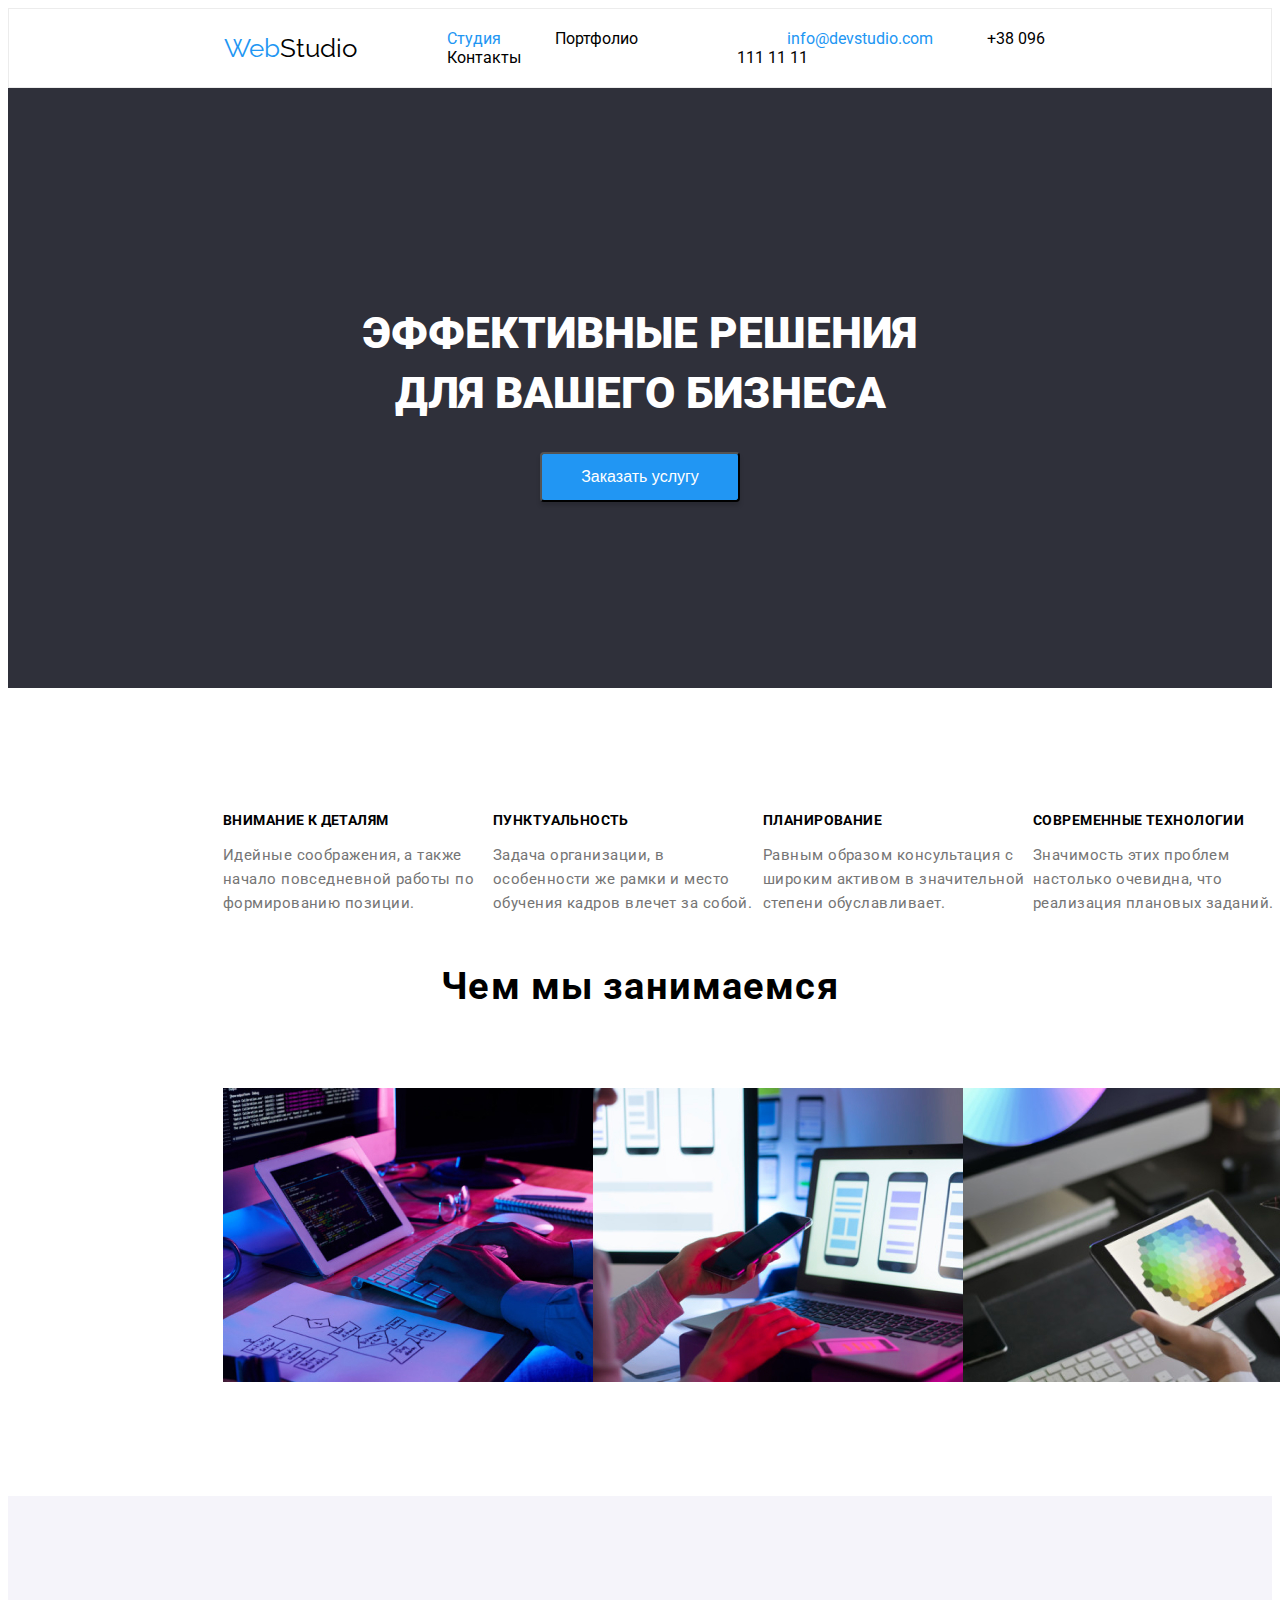
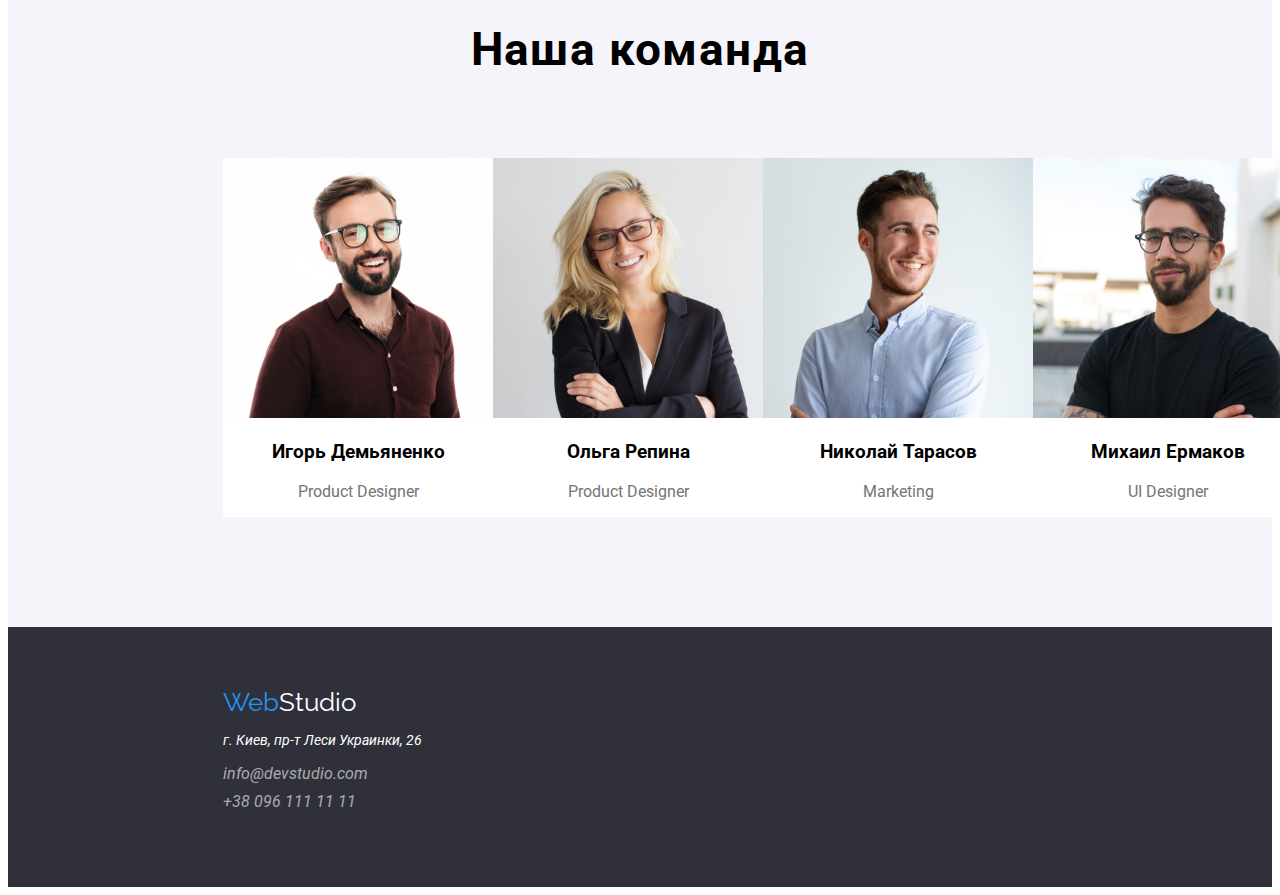
==== index.html @ 331aab0a "Update index.html" ====
<!DOCTYPE html>
<html lang="ru">
<head>
    <meta charset="UTF-8">
    <meta http-equiv="X-UA-Compatible" content="IE=edge">
    <meta name="viewport" content="width=device-width, initial-scale=1.0">
    <link rel="stylesheet" href="/css/style.css">
    <link rel="preconnect" href="https://fonts.gstatic.com">
    <link href="https://fonts.googleapis.com/css2?family=Roboto:wght@400;700&display=swap" rel="stylesheet">
    <link rel="preconnect" href="https://fonts.gstatic.com">
    <link href="https://fonts.googleapis.com/css2?family=Raleway:wght@700&display=swap" rel="stylesheet">
    <title>Home Work</title>
</head>
<body>    
    <!-- навигационное меню -->    
    <header class="headline container">                
            <a class=" web-studio" href="#"><span class="color-blue">Web</span>Studio</a>
            <nav class="nav-bar">
            <ul>
            <li><a href="/index.html" class="color-blue">Студия</a></li>
            <li><a href="/portfolio.html">Портфолио</a></li>
            <li><a href="#">Контакты</a></li>
            </ul>
            </nav>
            <ul class="mail-tel">
            <li><a href="mailto:info@devstudio.com" class="color-blue">info@devstudio.com</a></li>
            <li><a href="tel:+380961111111">+38 096 111 11 11</a></li>
            </ul>
    </header>
    <!-- основная часть -->
    <main>        
        <!-- Шапка с кнопкой-->
    <section class="section-one ">
        <h1 class="h1" >эффективные решения для вашего бизнеса</h1>
        <button class="button" type="button"><a href="#"> Заказать услугу</a></button>
    </section>  
        <!-- первая секция -->
        <section class="section-two ">
            <ul class="detail container" >
                <li>
                <h3>Внимание к деталям</h3>
                <p>Идейные соображения, а также начало повседневной работы по формированию позиции.</p>
                </li>
                <li>
                <h3>Пунктуальность</h3>
                <p>Задача организации, в особенности же рамки и место обучения кадров влечет за собой.</p>
                </li>
                <li>
                <h3>Планирование</h3>                
                <p>Равным образом консультация с широким активом в значительной степени обуславливает.</p>
                </li>
                <li>
                <h3>Современные технологии</h3>
                <p>Значимость этих проблем настолько очевидна, что реализация плановых заданий.</p>
                </li>
            </ul>  
            <!-- вторая секция -->
            <h2 class="section-three" >Чем мы занимаемся</h2>
            <!-- <div >                 -->
                <ul class="doing container">
                <li>
                    <img src="../images/box1.jpg" alt="Работа на ПК" width="370">
                </li>
                <li>
                    <img src="./images/box2.jpg" alt="Работа с телефонией" width="370">
                </li>
                <li>
                    <img src="/images/box3.jpg" alt="Работа с программой" width="370">
                </li>
                </ul>
            <!-- </div>           -->
        </section>
        <!-- третья секция -->
        <section class="section-four">
            <h2>Наша команда</h2>
            <ul class="team container" >
                <li>                                
                <img src="/images/img1.jpg" alt="Дизайнер" width="270">
                <h3>Игорь Демьяненко</h3>
                <p>Product Designer</p>
                </li>
               <li>
                <img src="/images/img2.jpg" alt="Разработчик" width="270">
                <h3>Ольга Репина</h3>
                <p>Product Designer</p>
                </li>
                <li>
                <img src="/images/img3.jpg" alt="Маркетолог" width="270">
                <h3>Николай Тарасов</h3>
                <p>Marketing</p>
                </li>
                <li>
                <img src="/images/img4.jpg" alt="Дизайнер интерфейса" width="270">
                <h3>Михаил Ермаков</h3>
                <p>UI Designer</p>
                </li>
            </ul>
        </section>
    </main>
    <!-- подвал -->
    <footer class="footer container">
        <a class=" web-studio" href="#"><span class="color-blue">Web</span>Studio</a>
            <address><p class="address" >г. Киев, пр-т Леси Украинки, 26</p>
            <ul>
            <li><a class="footer-info" href="mailto:info@devstudio.com">info@devstudio.com</a></li>
            <li><a class="footer-info" href="tel:+380961111111">+38 096 111 11 11</a></li>
            </ul>
            </address>        
    </footer>    
</body>
</html>
---- css/style.css ----
*,
li,
a {
  text-decoration: none;
  list-style-type: none;
  color: black;
  box-sizing: border-box;
}

h2 {
  font-weight: bold;
  font-size: 38px;
  line-height: 42px;
  text-align: center;
  letter-spacing: 0.03em;
}
body {
  font-family: Roboto;
  font-style: normal;
  font-weight: normal;
  max-width: 1600px;
}
.ff-Raleway {
}
.headline {
  height: 80px;
  display: flex;
  justify-content: space-between;
  align-items: center;
  border: 1px solid #ececec;
}
.headline > a:first-child {
  color: black;
}
.container {
  padding-left: 215px;
  padding-right: 215px;
}
.nav-bar > ul > li {
  display: inline;
  padding-left: 50px;
}
.web-studio {
  width: 145px;
  height: 31px;
  font-family: Raleway;
  font-size: 26px;
  line-height: 31px;
}
.color-blue {
  color: #2196f3;
}
.mail-tel > li {
  display: inline;
  padding-left: 50px;
  color: #757575;
}
/* section button */
.section-one {
  display: flex;
  flex-direction: column;
  justify-content: center;
  align-items: center;
  background: #2f303a;
  height: 600px;
}
.h1 {
  width: 650px;
  height: 120px;
  text-transform: uppercase;
  color: #ffffff;
  font-weight: 900;
  font-size: 44px;
  line-height: 60px;
  text-align: center;
}
.button {
  width: 200px;
  height: 50px;
  font-size: 16px;
  line-height: 30px;
  background-color: #2196f3;
  box-shadow: 0px 4px 4px rgba(0, 0, 0, 0.15);
  border-radius: 4px;
}
.button a {
  color: #ffffff;
}
/* основная  часть */
.section-two {
  height: 100%;
  padding-top: 94px;
  padding-bottom: 94px;
}
.detail {
  display: flex;
  justify-content: space-between;
}

.detail h3 {
  font-weight: bold;
  font-size: 14px;
  line-height: 16px;
  letter-spacing: 0.03em;
  text-transform: uppercase;
  font-family: Roboto;
}
.detail p {
  width: 270px;
  height: 75px;
  font-size: 15px;
  line-height: 24px;
  color: #757575;
  letter-spacing: 0.03em;
  font-family: Roboto;
}
/* чем мы занимаемся */
.sectrion-three {
  margin-top: 94px;
}
.doing {
  display: flex;
  justify-content: space-between;
}
.doing img {
  padding-top: 50px;
}

/* наша команда */
.section-four {
  height: 100%;
  background: #f5f4fa;
  padding-top: 94px;
  padding-bottom: 94px;
}
.section-four h2 {
  font-family: Roboto;
  font-weight: bold;
  font-size: 46px;
  line-height: 42px;
  text-align: center;
}
.team {
  display: flex;
  justify-content: space-between;
  padding-top: 50px;
}
.section-four > ul > li {
  background-color: #ffffff;
  text-align: center;
}
.section-four > ul > li > p {
  color: #757575;
}
/* подвал */
.footer {
  height: 100%;
  background: #2f303a;
  display: flex;
  flex-direction: column;
  justify-content: flex-start;
  padding-top: 60px;
  padding-bottom: 60px;
}
.footer > a,
p {
  color: #ffffff;
}
.address {
  font-weight: normal;
  font-size: 14px;
}
.footer-info {
  color: rgba(255, 255, 255, 0.6);
}
.footer ul {
  padding: 0;
}
.footer ul > li:first-child {
  margin-top: 9px;
  margin-bottom: 9px;
}
/* page potfolio */
.menu-button {
  display: flex;
  justify-content: center;
  margin-right: 8px;
}
.menu-button > input {
  display: none;
}
.menu-button label {
  background-color: #f5f4fa;
  border-radius: 4px;
  margin-right: 8px;
  margin-top: 94px;
  margin-bottom: 50px;
  border: none;
  cursor: pointer;
  line-height: 35px;
  padding: 0px 15px;
}
.menu-button > label:hover {
  background-color: #2196f3;
  cursor: pointer;
  color: #ffffff;
}

.main {
  display: flex;
  justify-content: space-between;
  flex-wrap: wrap;
}
.main > li {
  display: flex;
  justify-content: space-between;
  flex-direction: column;
  background: #ffffff;
  border: 1px solid #eeeeee;
}
.main > li:nth-child(-n + 6) {
  margin-bottom: 30px;
}
.main > li:nth-child(n + 7) {
  margin-bottom: 94px;
}

.main > li > h3 {
  padding-left: 24px;
  font-size: 18px;
}
.main > li > p {
  color: #757575;
  padding-left: 24px;
}
.h2-main {
  position: absolute;
  display: none;
}
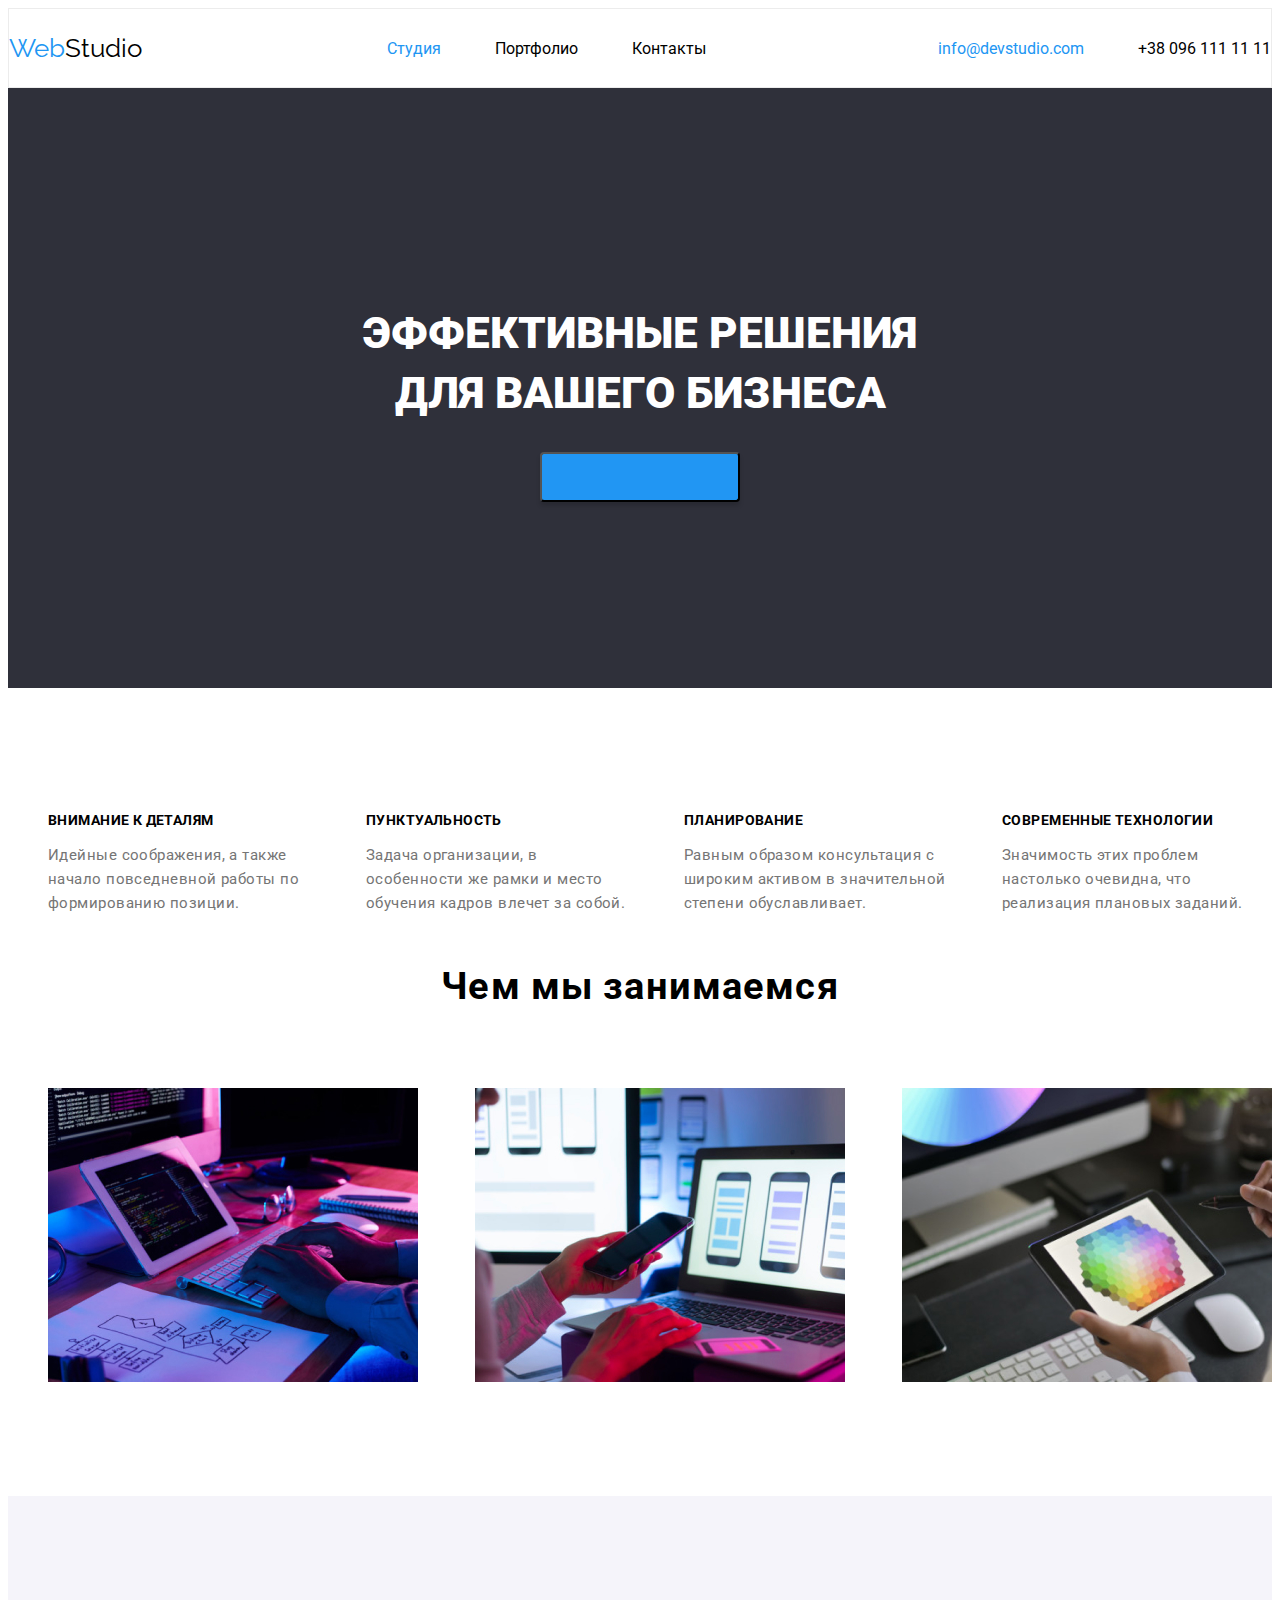
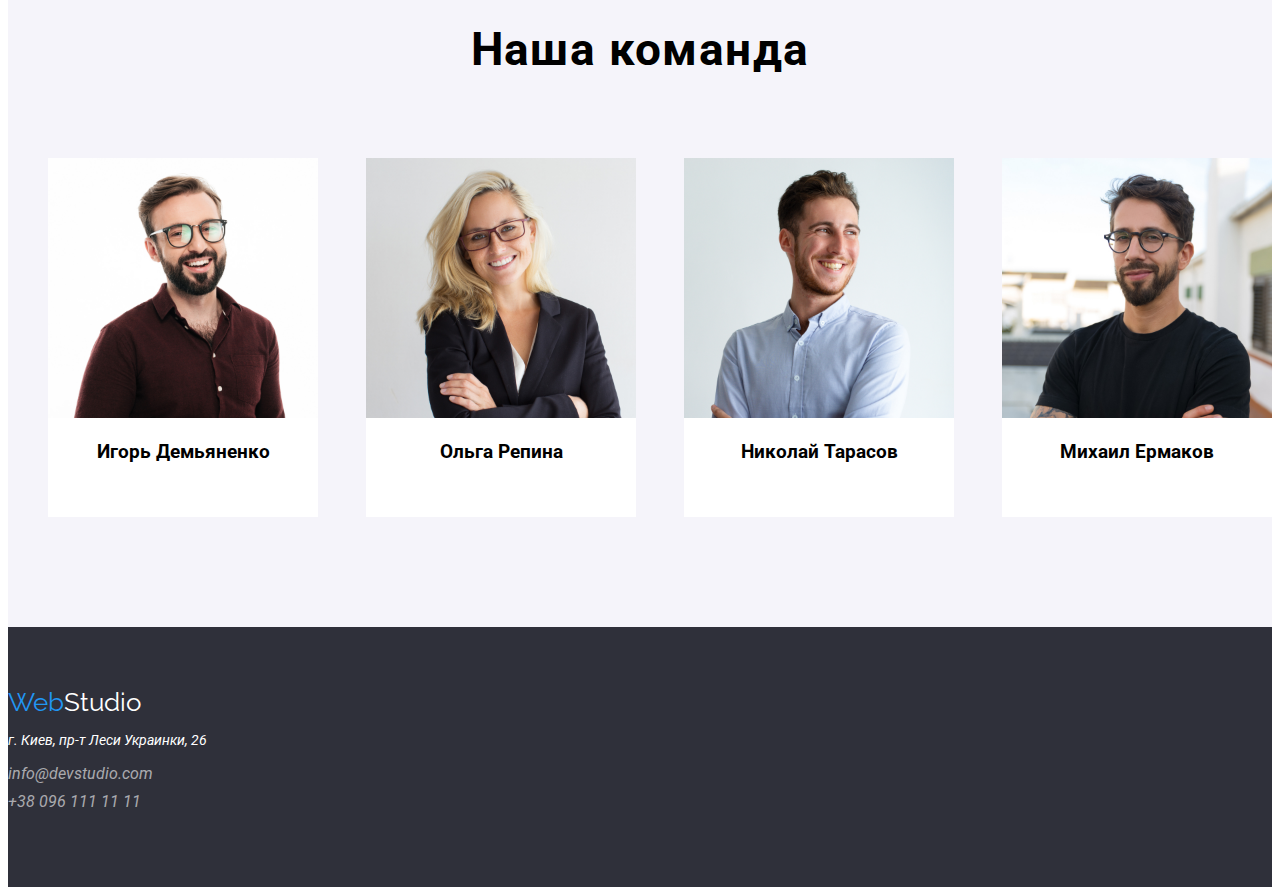
==== commit fb010479: "Update index.html" ====
--- a/index.html
+++ b/index.html
@@ -6,20 +6,18 @@
     <meta name="viewport" content="width=device-width, initial-scale=1.0">
     <link rel="stylesheet" href="/css/style.css">
     <link rel="preconnect" href="https://fonts.gstatic.com">
-    <link href="https://fonts.googleapis.com/css2?family=Roboto:wght@400;700&display=swap" rel="stylesheet">
-    <link rel="preconnect" href="https://fonts.gstatic.com">
-    <link href="https://fonts.googleapis.com/css2?family=Raleway:wght@700&display=swap" rel="stylesheet">
+    <link href="https://fonts.googleapis.com/css2?family=Raleway:wght@700&family=Roboto:wght@400;500;700;900&display=swap" rel="stylesheet">
     <title>Home Work</title>
 </head>
-<body>    
+    <body>    
     <!-- навигационное меню -->    
-    <header class="headline container">                
+    <header class="headline">                
             <a class=" web-studio" href="#"><span class="color-blue">Web</span>Studio</a>
             <nav class="nav-bar">
             <ul>
             <li><a href="/index.html" class="color-blue">Студия</a></li>
-            <li><a href="/portfolio.html">Портфолио</a></li>
-            <li><a href="#">Контакты</a></li>
+            <li><a href="/portfolio.html" class="nav-portfolio" >Портфолио</a></li>
+            <li><a href="#" class="nav-contact" >Контакты</a></li>
             </ul>
             </nav>
             <ul class="mail-tel">
@@ -30,13 +28,13 @@
     <!-- основная часть -->
     <main>        
         <!-- Шапка с кнопкой-->
-    <section class="section-one ">
+    <section class="section-one">
         <h1 class="h1" >эффективные решения для вашего бизнеса</h1>
-        <button class="button" type="button"><a href="#"> Заказать услугу</a></button>
+        <button class="button" type="button" value="Заказать услугу"></button>        
     </section>  
         <!-- первая секция -->
-        <section class="section-two ">
-            <ul class="detail container" >
+        <section class="section-two">
+            <ul class="detail">
                 <li>
                 <h3>Внимание к деталям</h3>
                 <p>Идейные соображения, а также начало повседневной работы по формированию позиции.</p>
@@ -57,7 +55,7 @@
             <!-- вторая секция -->
             <h2 class="section-three" >Чем мы занимаемся</h2>
             <!-- <div >                 -->
-                <ul class="doing container">
+                <ul class="doing">
                 <li>
                     <img src="../images/box1.jpg" alt="Работа на ПК" width="370">
                 </li>
@@ -73,32 +71,40 @@
         <!-- третья секция -->
         <section class="section-four">
             <h2>Наша команда</h2>
-            <ul class="team container" >
+            <ul class="team" >
                 <li>                                
                 <img src="/images/img1.jpg" alt="Дизайнер" width="270">
+                <div class="team-footer">
                 <h3>Игорь Демьяненко</h3>
                 <p>Product Designer</p>
+                </div>
                 </li>
                <li>
                 <img src="/images/img2.jpg" alt="Разработчик" width="270">
+                <div class="team-footer">
                 <h3>Ольга Репина</h3>
                 <p>Product Designer</p>
+                </div>
                 </li>
                 <li>
                 <img src="/images/img3.jpg" alt="Маркетолог" width="270">
+                <div class="team-footer">
                 <h3>Николай Тарасов</h3>
                 <p>Marketing</p>
+                </div>
                 </li>
                 <li>
                 <img src="/images/img4.jpg" alt="Дизайнер интерфейса" width="270">
+                <div class="team-footer">
                 <h3>Михаил Ермаков</h3>
                 <p>UI Designer</p>
+                </div>
                 </li>
             </ul>
         </section>
     </main>
     <!-- подвал -->
-    <footer class="footer container">
+    <footer class="footer">
         <a class=" web-studio" href="#"><span class="color-blue">Web</span>Studio</a>
             <address><p class="address" >г. Киев, пр-т Леси Украинки, 26</p>
             <ul>
@@ -107,5 +113,5 @@
             </ul>
             </address>        
     </footer>    
-</body>
+    </body>
 </html>
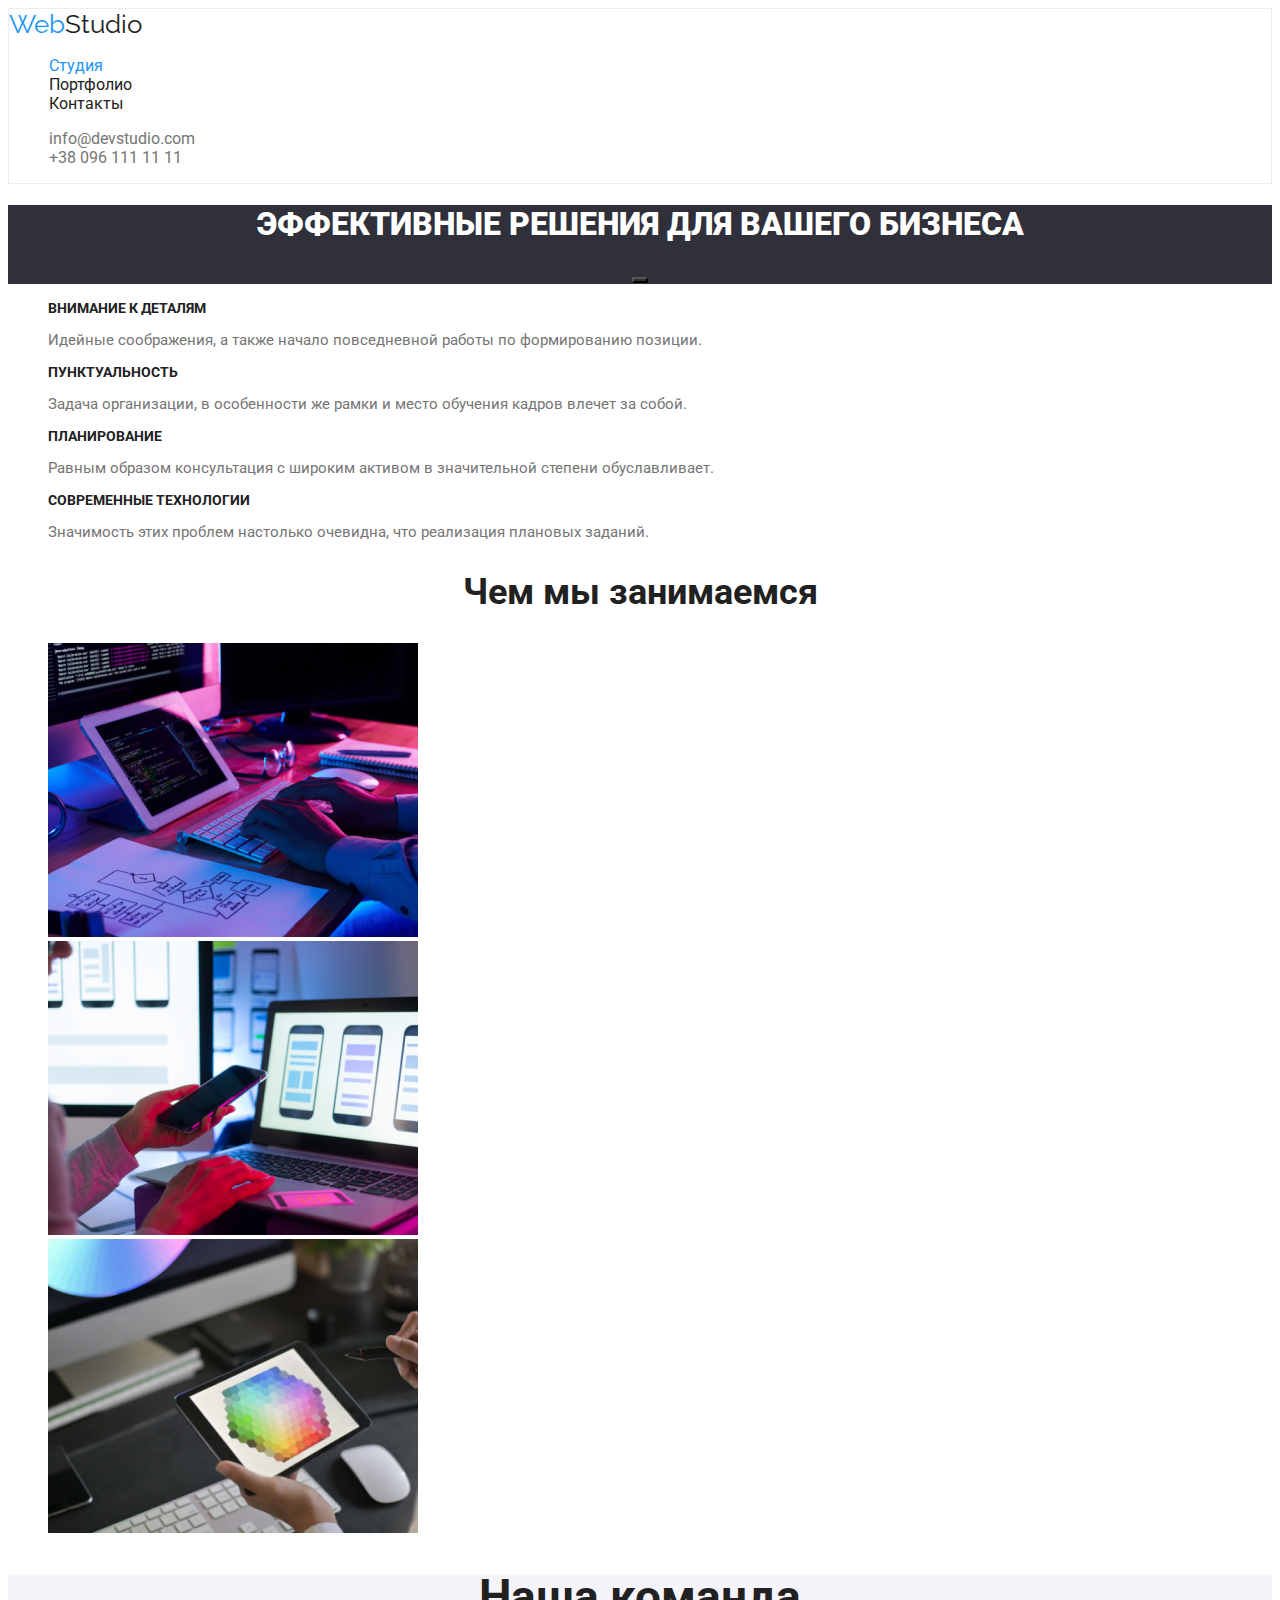
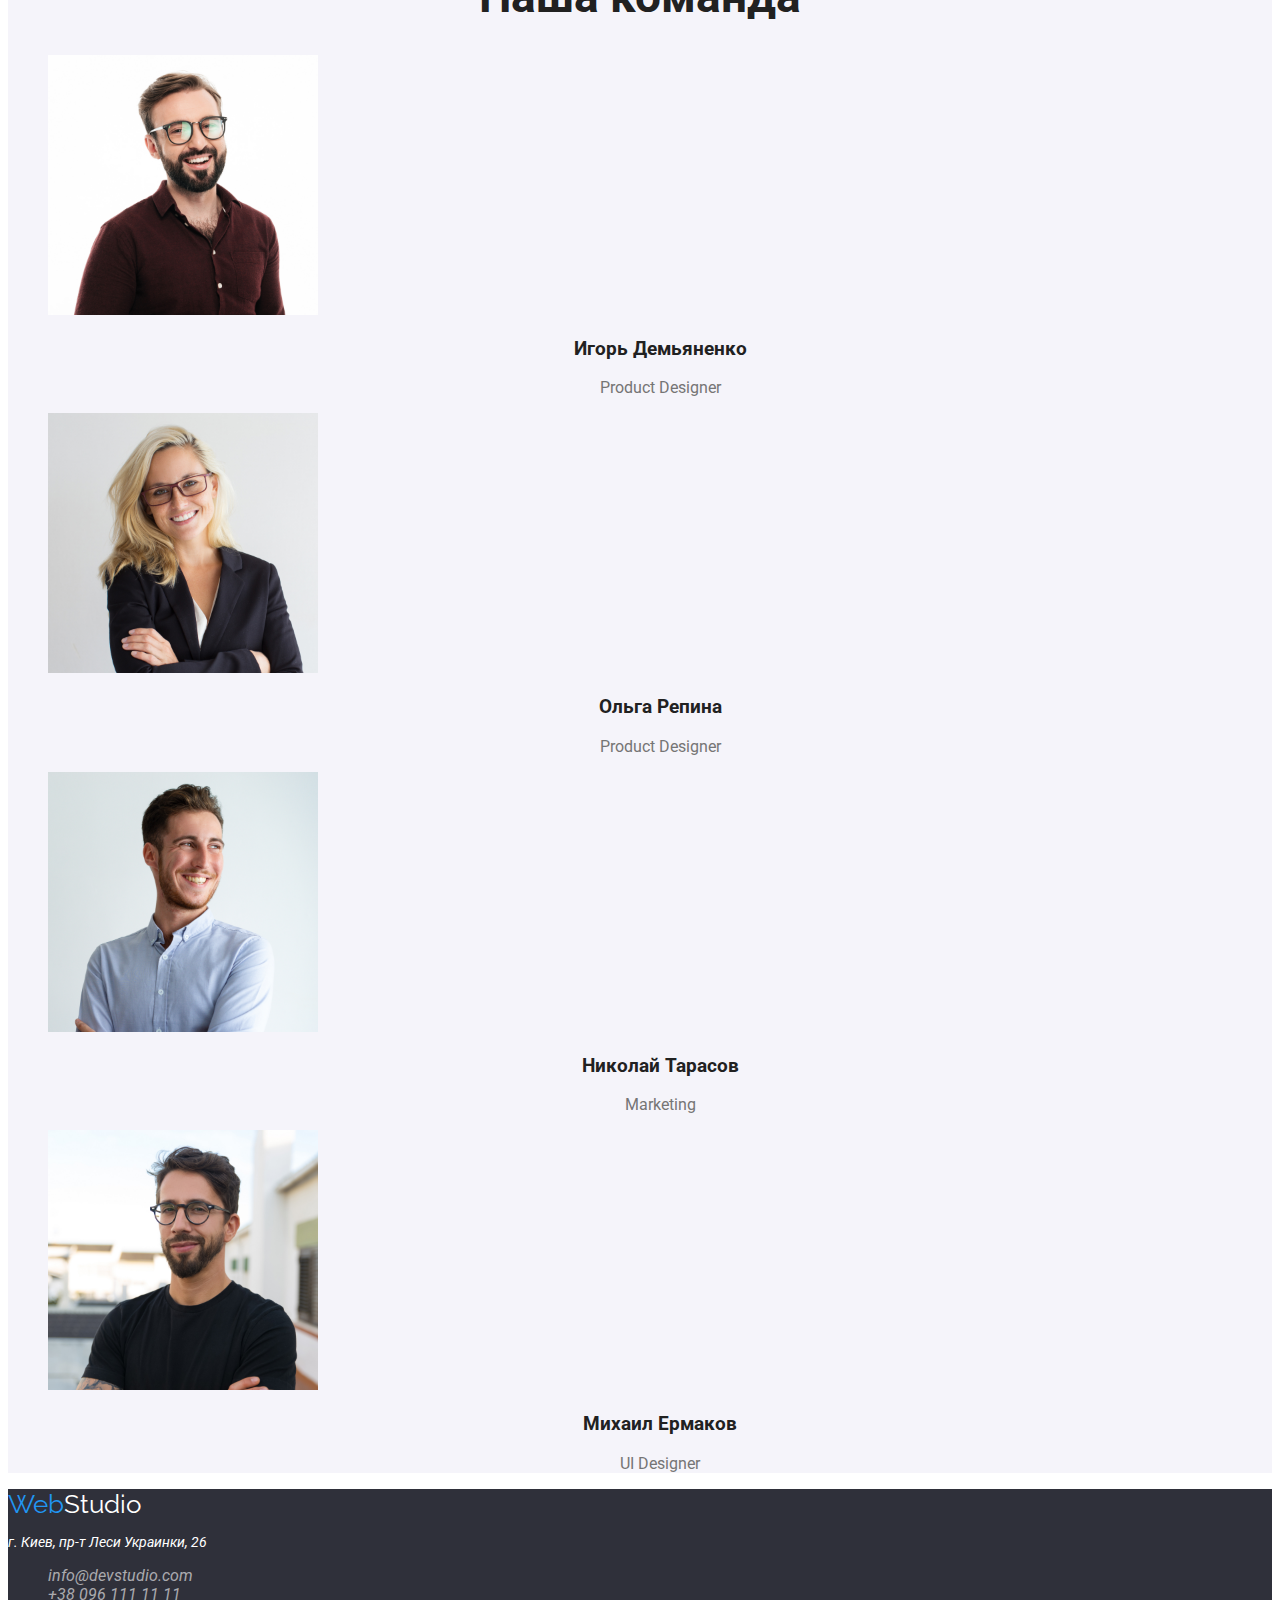
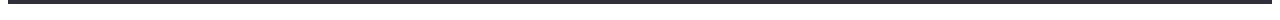
==== commit 92acbd58: "Update index.html" ====
--- a/index.html
+++ b/index.html
@@ -4,7 +4,7 @@
     <meta charset="UTF-8">
     <meta http-equiv="X-UA-Compatible" content="IE=edge">
     <meta name="viewport" content="width=device-width, initial-scale=1.0">
-    <link rel="stylesheet" href="/css/style.css">
+    <link rel="stylesheet" href="./css/style.css">
     <link rel="preconnect" href="https://fonts.gstatic.com">
     <link href="https://fonts.googleapis.com/css2?family=Raleway:wght@700&family=Roboto:wght@400;500;700;900&display=swap" rel="stylesheet">
     <title>Home Work</title>
@@ -15,8 +15,8 @@
             <a class=" web-studio" href="#"><span class="color-blue">Web</span>Studio</a>
             <nav class="nav-bar">
             <ul>
-            <li><a href="/index.html" class="color-blue">Студия</a></li>
-            <li><a href="/portfolio.html" class="nav-portfolio" >Портфолио</a></li>
+            <li><a href="./index.html" class="color-blue">Студия</a></li>
+            <li><a href="./portfolio.html" class="nav-portfolio" >Портфолио</a></li>
             <li><a href="#" class="nav-contact" >Контакты</a></li>
             </ul>
             </nav>
@@ -57,13 +57,13 @@
             <!-- <div >                 -->
                 <ul class="doing">
                 <li>
-                    <img src="../images/box1.jpg" alt="Работа на ПК" width="370">
+                    <img src="./images/box1.jpg" alt="Работа на ПК" width="370">
                 </li>
                 <li>
                     <img src="./images/box2.jpg" alt="Работа с телефонией" width="370">
                 </li>
                 <li>
-                    <img src="/images/box3.jpg" alt="Работа с программой" width="370">
+                    <img src="./images/box3.jpg" alt="Работа с программой" width="370">
                 </li>
                 </ul>
             <!-- </div>           -->
@@ -73,28 +73,28 @@
             <h2>Наша команда</h2>
             <ul class="team" >
                 <li>                                
-                <img src="/images/img1.jpg" alt="Дизайнер" width="270">
+                <img src="./images/img1.jpg" alt="Дизайнер" width="270">
                 <div class="team-footer">
                 <h3>Игорь Демьяненко</h3>
                 <p>Product Designer</p>
                 </div>
                 </li>
                <li>
-                <img src="/images/img2.jpg" alt="Разработчик" width="270">
+                <img src="./images/img2.jpg" alt="Разработчик" width="270">
                 <div class="team-footer">
                 <h3>Ольга Репина</h3>
                 <p>Product Designer</p>
                 </div>
                 </li>
                 <li>
-                <img src="/images/img3.jpg" alt="Маркетолог" width="270">
+                <img src="./images/img3.jpg" alt="Маркетолог" width="270">
                 <div class="team-footer">
                 <h3>Николай Тарасов</h3>
                 <p>Marketing</p>
                 </div>
                 </li>
                 <li>
-                <img src="/images/img4.jpg" alt="Дизайнер интерфейса" width="270">
+                <img src="./images/img4.jpg" alt="Дизайнер интерфейса" width="270">
                 <div class="team-footer">
                 <h3>Михаил Ермаков</h3>
                 <p>UI Designer</p>
--- a/css/style.css
+++ b/css/style.css
@@ -1,137 +1,104 @@
-*,
-li,
-a {
-  text-decoration: none;
-  list-style-type: none;
-  color: black;
-  box-sizing: border-box;
-}
-
-h2 {
-  font-weight: bold;
-  font-size: 38px;
-  line-height: 42px;
-  text-align: center;
-  letter-spacing: 0.03em;
-}
+/* глобальный стиль */
 body {
   font-family: Roboto;
   font-style: normal;
   font-weight: normal;
   max-width: 1600px;
+  color: #212121;
 }
-.ff-Raleway {
+:root {
+  --color-primary: #2196f3;
 }
+/* хедер */
 .headline {
-  height: 80px;
-  display: flex;
-  justify-content: space-between;
-  align-items: center;
   border: 1px solid #ececec;
 }
-.headline > a:first-child {
-  color: black;
+.headline li {
+  list-style: none;
 }
-.container {
-  padding-left: 215px;
-  padding-right: 215px;
+.headline a {
+  text-decoration: none;
 }
-.nav-bar > ul > li {
-  display: inline;
-  padding-left: 50px;
-}
+
 .web-studio {
   width: 145px;
   height: 31px;
   font-family: Raleway;
   font-size: 26px;
   line-height: 31px;
+  color: #212121;
+  text-decoration: none;
+}
+.nav-portfolio,
+.nav-contact,
+.nav-studia {
+  color: #212121;
 }
 .color-blue {
   color: #2196f3;
 }
-.mail-tel > li {
-  display: inline;
-  padding-left: 50px;
+.mail-tel > li > a {
   color: #757575;
+}
+.mail-tel > li > a:hover,
+.mail-tel > li > a:focus {
+  color: #212121;
 }
 /* section button */
 .section-one {
-  display: flex;
-  flex-direction: column;
-  justify-content: center;
-  align-items: center;
+  text-align: center;
   background: #2f303a;
-  height: 600px;
 }
+.section-one > button a {
+  text-decoration: none;
+}
+
 .h1 {
-  width: 650px;
-  height: 120px;
   text-transform: uppercase;
   color: #ffffff;
   font-weight: 900;
-  font-size: 44px;
-  line-height: 60px;
   text-align: center;
 }
 .button {
-  width: 200px;
-  height: 50px;
-  font-size: 16px;
-  line-height: 30px;
-  background-color: #2196f3;
-  box-shadow: 0px 4px 4px rgba(0, 0, 0, 0.15);
-  border-radius: 4px;
+  background-color: color: var(--color-primary);
 }
 .button a {
   color: #ffffff;
 }
 /* основная  часть */
-.section-two {
-  height: 100%;
-  padding-top: 94px;
-  padding-bottom: 94px;
+.detail li {
+  list-style: none;
 }
-.detail {
-  display: flex;
-  justify-content: space-between;
-}
-
 .detail h3 {
   font-weight: bold;
   font-size: 14px;
   line-height: 16px;
-  letter-spacing: 0.03em;
   text-transform: uppercase;
   font-family: Roboto;
 }
 .detail p {
-  width: 270px;
-  height: 75px;
   font-size: 15px;
-  line-height: 24px;
   color: #757575;
-  letter-spacing: 0.03em;
   font-family: Roboto;
 }
 /* чем мы занимаемся */
-.sectrion-three {
-  margin-top: 94px;
+.section-three {
+  font-family: Roboto;
+  font-style: normal;
+  font-weight: bold;
+  font-size: 36px;
+  line-height: 42px;
+  text-align: center;
 }
-.doing {
-  display: flex;
-  justify-content: space-between;
+.doing li {
+  list-style: none;
 }
-.doing img {
-  padding-top: 50px;
-}
-
 /* наша команда */
 .section-four {
-  height: 100%;
   background: #f5f4fa;
-  padding-top: 94px;
-  padding-bottom: 94px;
+}
+.section-four li {
+  list-style: none;
 }
 .section-four h2 {
   font-family: Roboto;
@@ -140,27 +107,19 @@
   line-height: 42px;
   text-align: center;
 }
-.team {
-  display: flex;
-  justify-content: space-between;
-  padding-top: 50px;
-}
-.section-four > ul > li {
-  background-color: #ffffff;
+.team-footer {
   text-align: center;
 }
-.section-four > ul > li > p {
+.team-footer > p {
   color: #757575;
 }
+
 /* подвал */
 .footer {
-  height: 100%;
   background: #2f303a;
-  display: flex;
-  flex-direction: column;
-  justify-content: flex-start;
-  padding-top: 60px;
-  padding-bottom: 60px;
+}
+.footer li {
+  list-style: none;
 }
 .footer > a,
 p {
@@ -171,67 +130,36 @@
   font-size: 14px;
 }
 .footer-info {
+  text-decoration: none;
   color: rgba(255, 255, 255, 0.6);
 }
-.footer ul {
-  padding: 0;
-}
-.footer ul > li:first-child {
-  margin-top: 9px;
-  margin-bottom: 9px;
-}
-/* page potfolio */
-.menu-button {
-  display: flex;
-  justify-content: center;
-  margin-right: 8px;
-}
-.menu-button > input {
-  display: none;
-}
-.menu-button label {
-  background-color: #f5f4fa;
-  border-radius: 4px;
-  margin-right: 8px;
-  margin-top: 94px;
-  margin-bottom: 50px;
-  border: none;
-  cursor: pointer;
-  line-height: 35px;
-  padding: 0px 15px;
-}
-.menu-button > label:hover {
-  background-color: #2196f3;
-  cursor: pointer;
+.footer-info:hover,
+.footer-info:focus {
   color: #ffffff;
 }
 
-.main {
-  display: flex;
-  justify-content: space-between;
-  flex-wrap: wrap;
+/* page potfolio */
+.menu-button li {
+  list-style: none;
 }
-.main > li {
-  display: flex;
-  justify-content: space-between;
-  flex-direction: column;
-  background: #ffffff;
-  border: 1px solid #eeeeee;
+.menu-button > ul > li:first-child > input {
+  background: var(--color-primary);
+  color: #ffffff;
+  cursor: pointer;
 }
-.main > li:nth-child(-n + 6) {
-  margin-bottom: 30px;
+.menu-button > ul > li > input:hover {
+  background: var(--color-primary);
+  color: #ffffff;
+  cursor: pointer;
 }
-.main > li:nth-child(n + 7) {
-  margin-bottom: 94px;
+.main li {
+  list-style: none;
 }
-
 .main > li > h3 {
-  padding-left: 24px;
   font-size: 18px;
 }
 .main > li > p {
   color: #757575;
-  padding-left: 24px;
 }
 .h2-main {
   position: absolute;
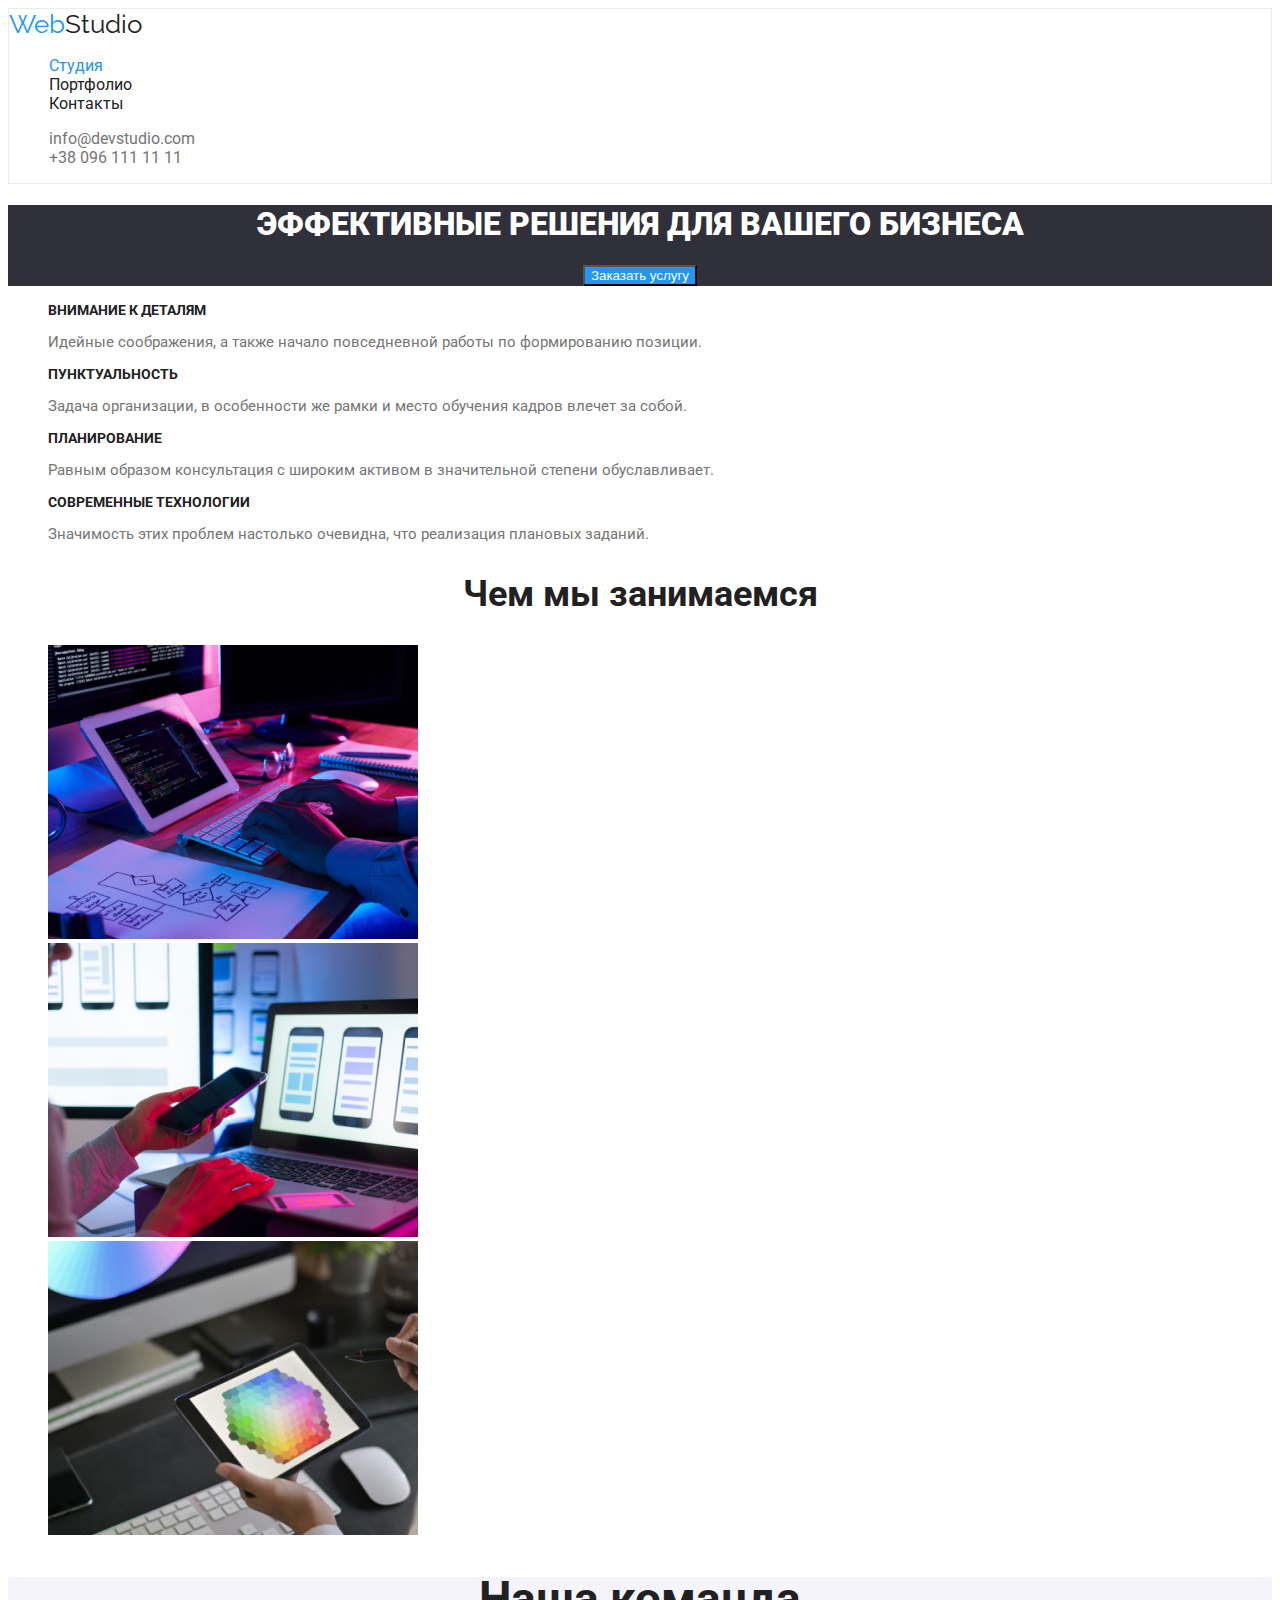
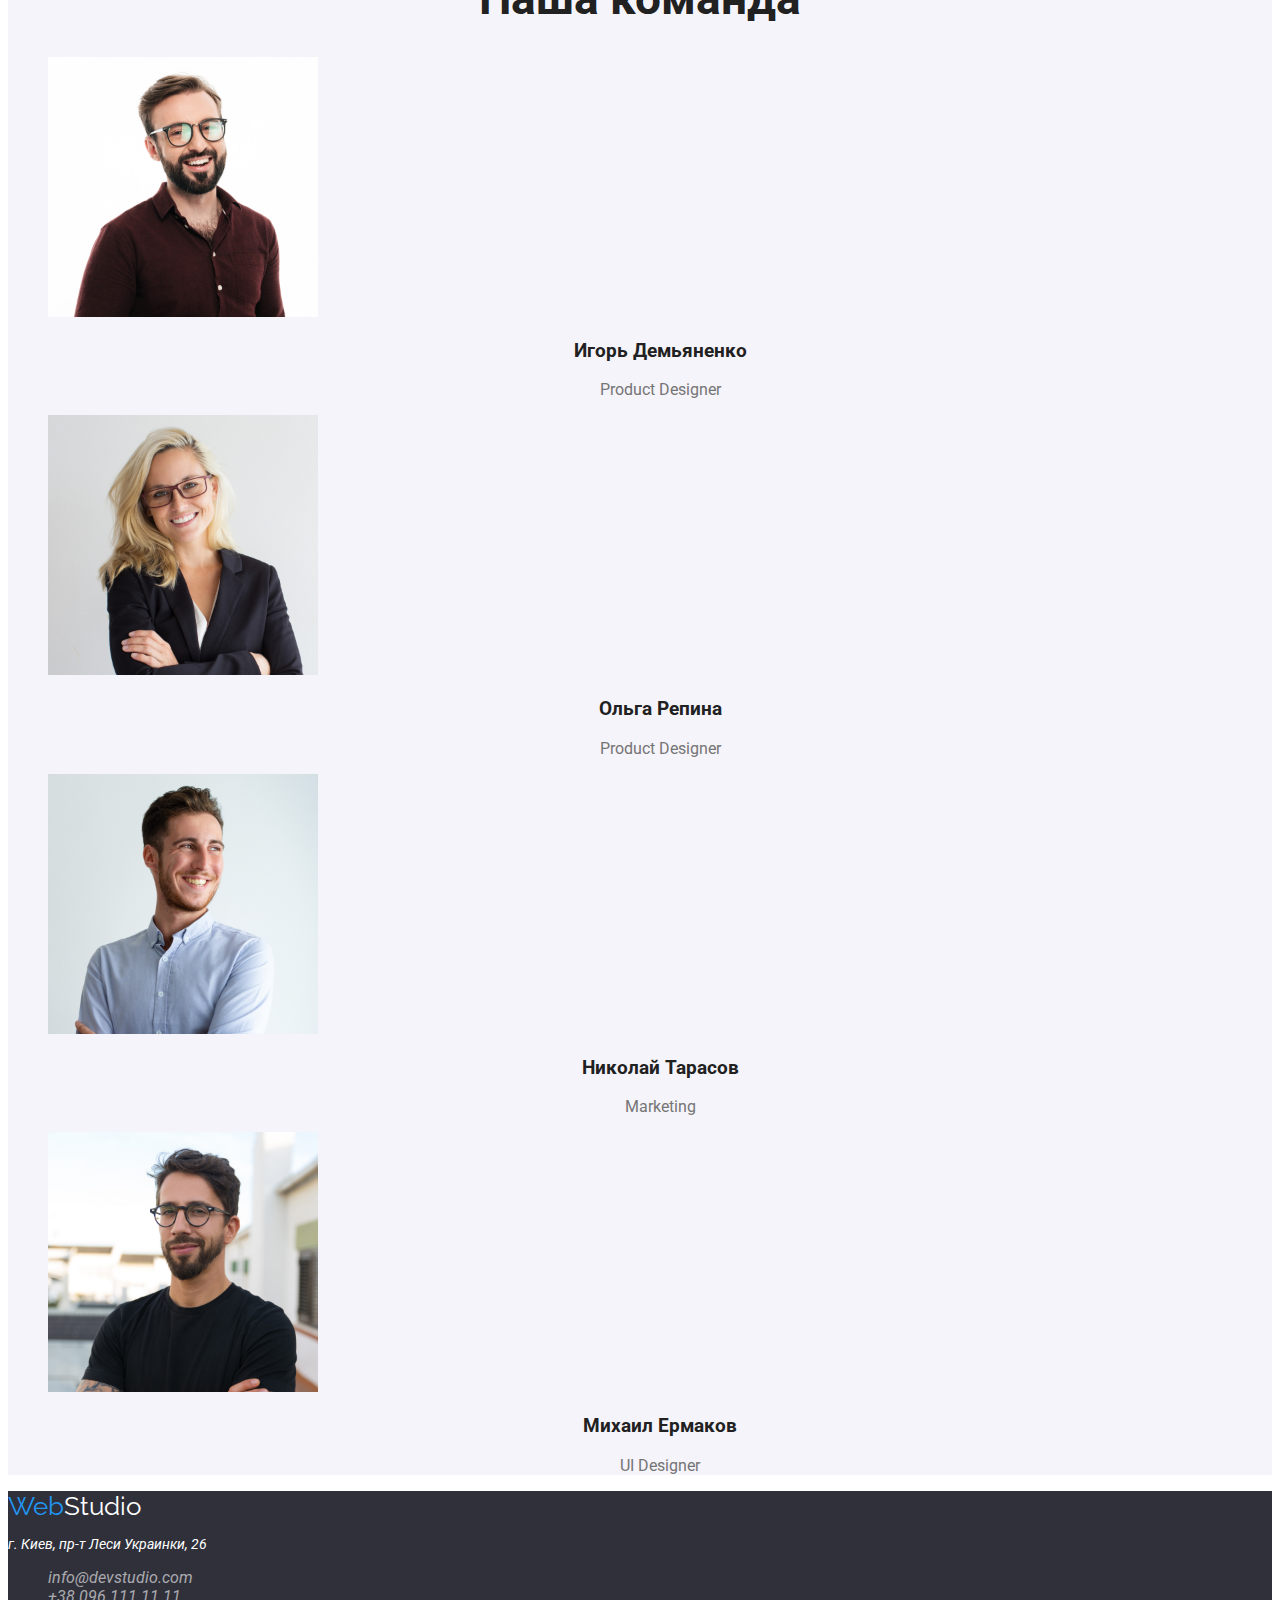
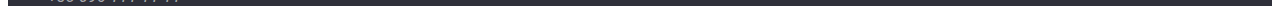
==== commit e97903a7: "Update index.html" ====
--- a/index.html
+++ b/index.html
@@ -30,7 +30,7 @@
         <!-- Шапка с кнопкой-->
     <section class="section-one">
         <h1 class="h1" >эффективные решения для вашего бизнеса</h1>
-        <button class="button" type="button" value="Заказать услугу"></button>        
+        <button class="button" type="button">Заказать услугу</button>        
     </section>  
         <!-- первая секция -->
         <section class="section-two">
--- a/css/style.css
+++ b/css/style.css
@@ -60,11 +60,10 @@
   text-align: center;
 }
 .button {
-  background-color: color: var(--color-primary);
+  color: #ffffff;
+  background-color: var(--color-primary);
 }
-.button a {
-  color: #ffffff;
-}
+
 /* основная  часть */
 .detail li {
   list-style: none;
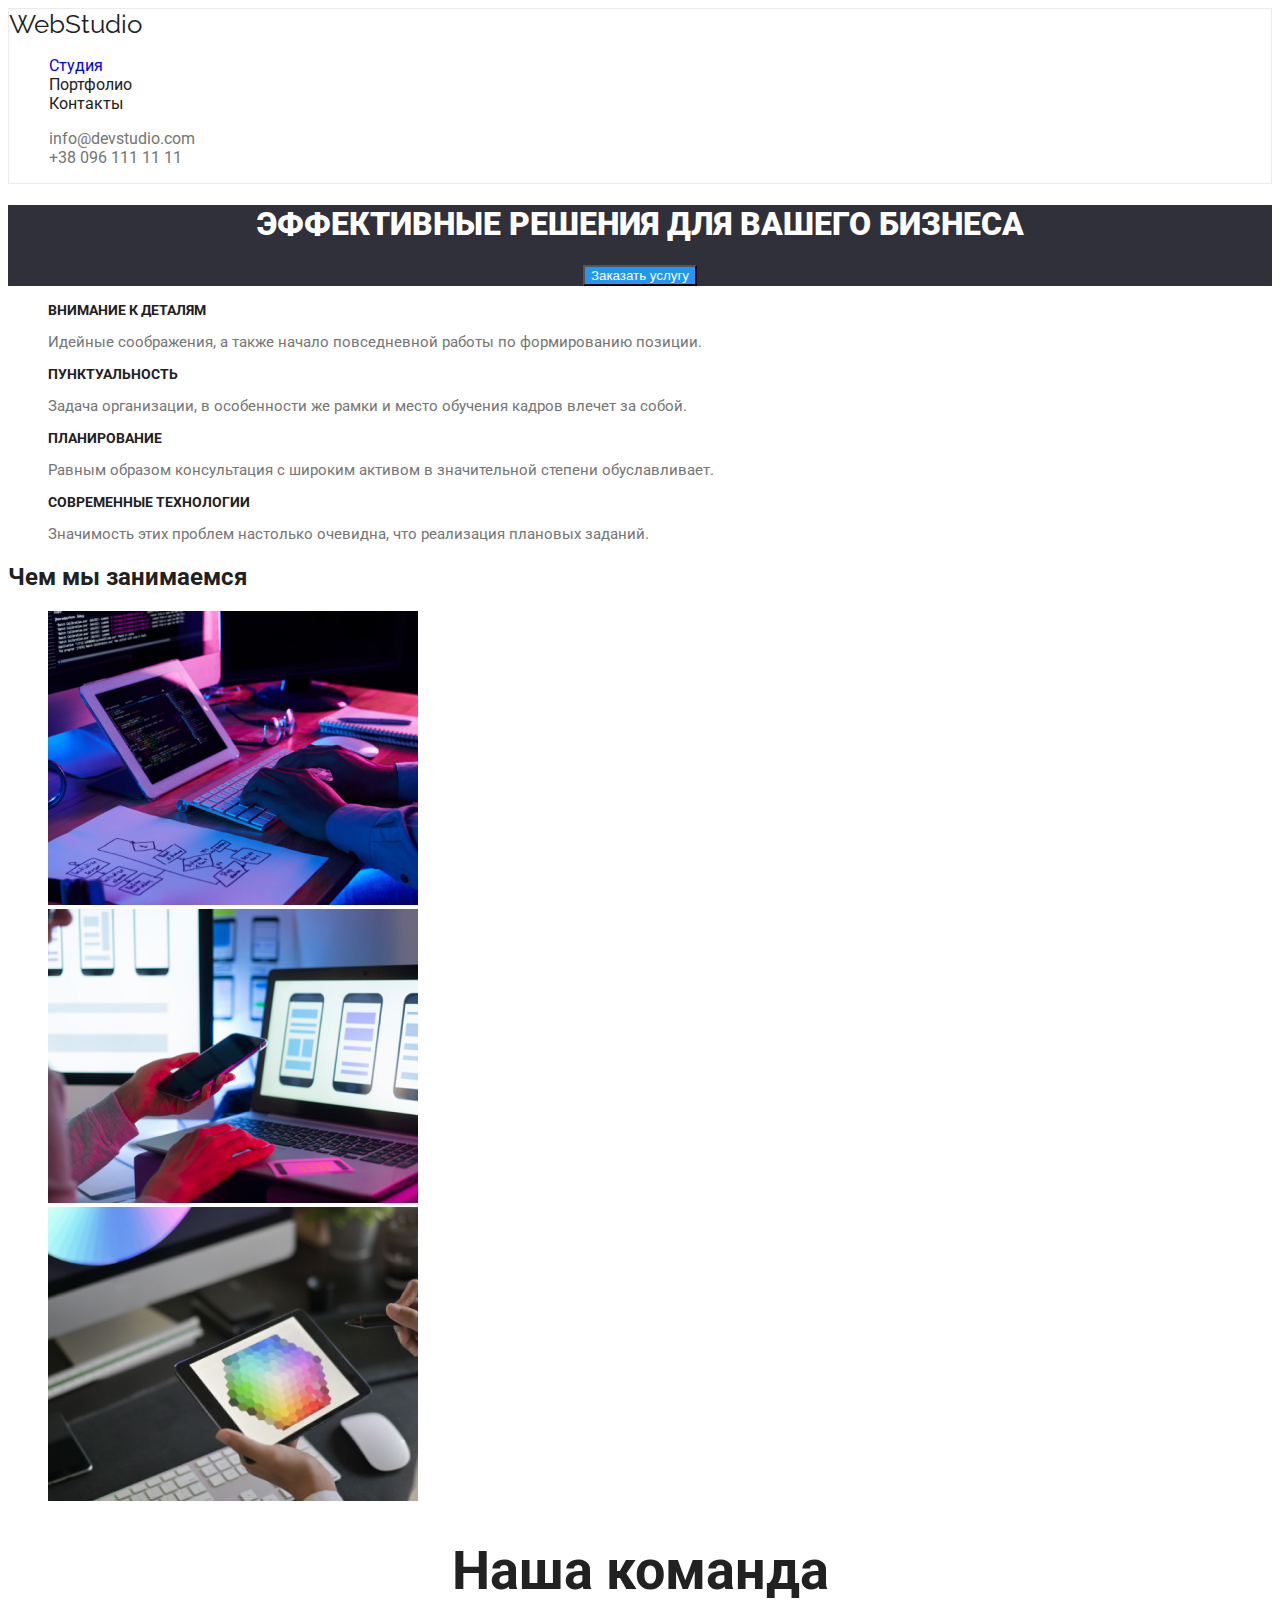
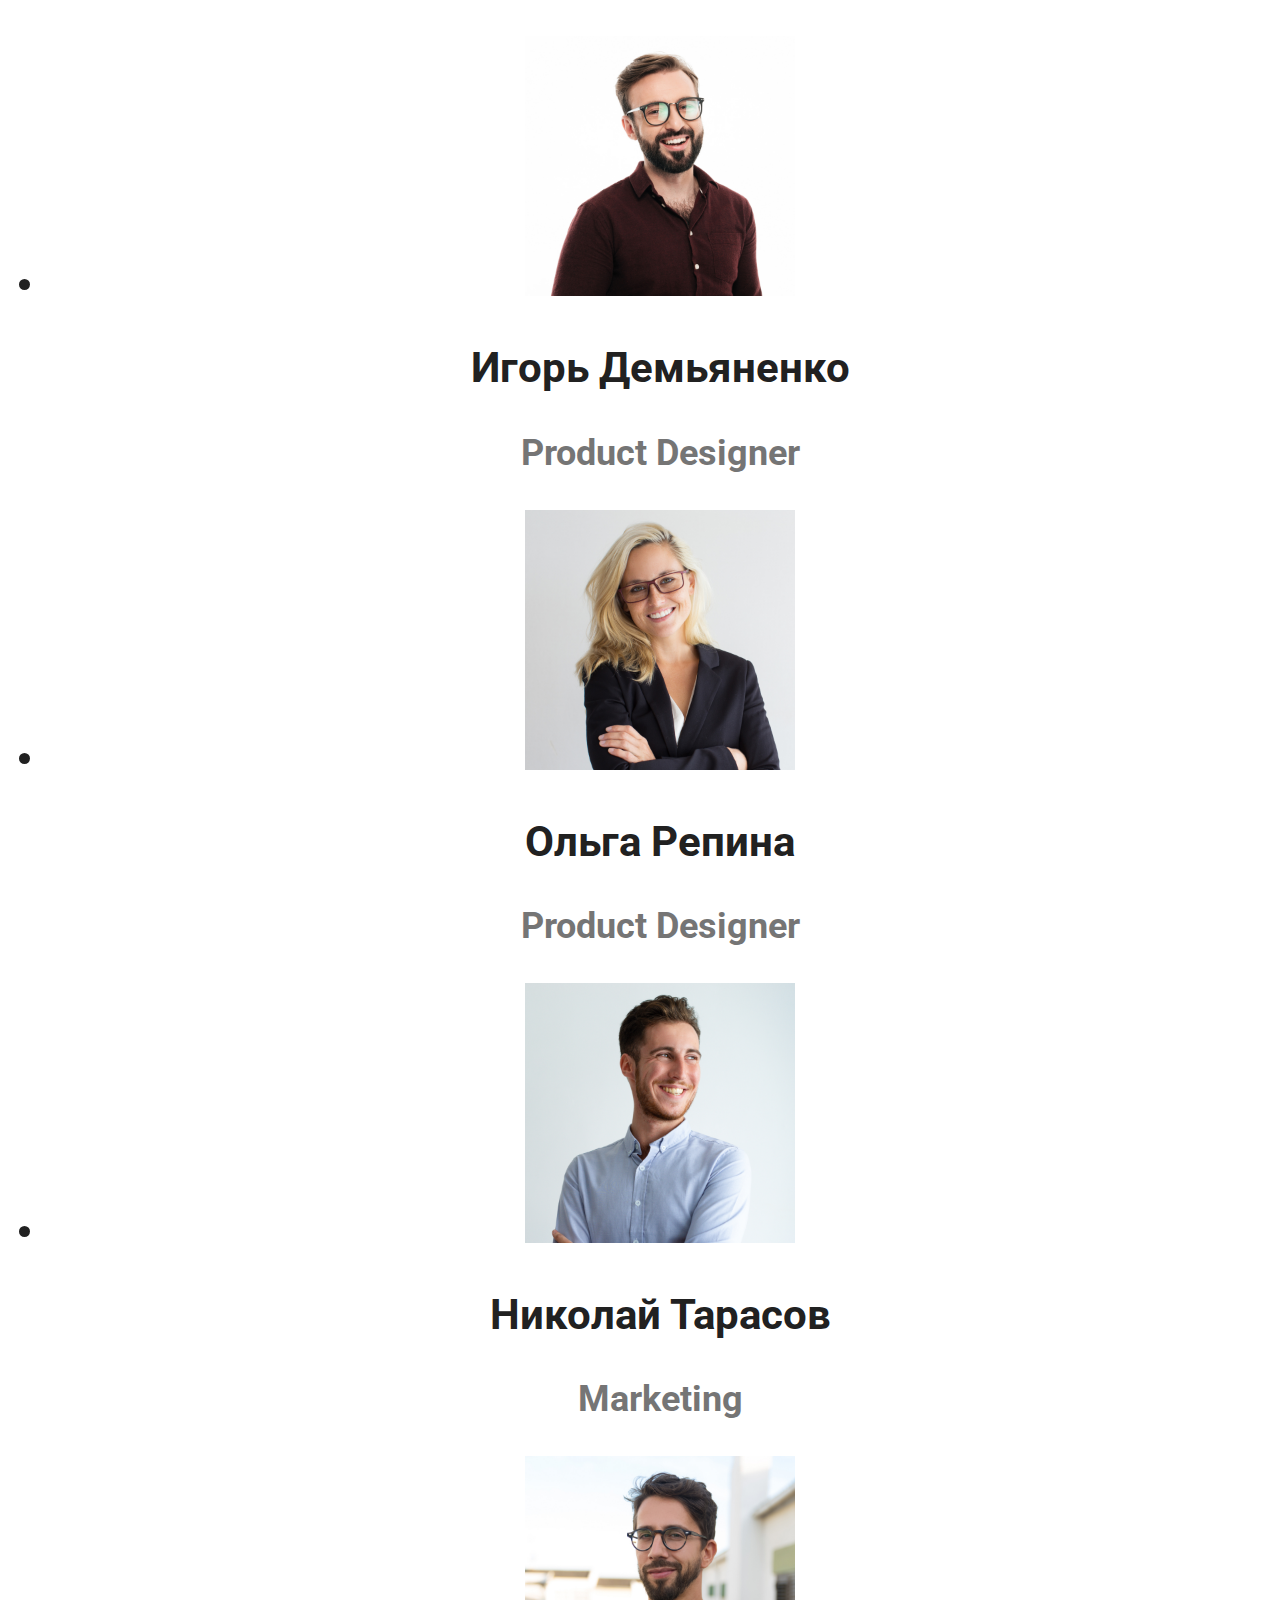
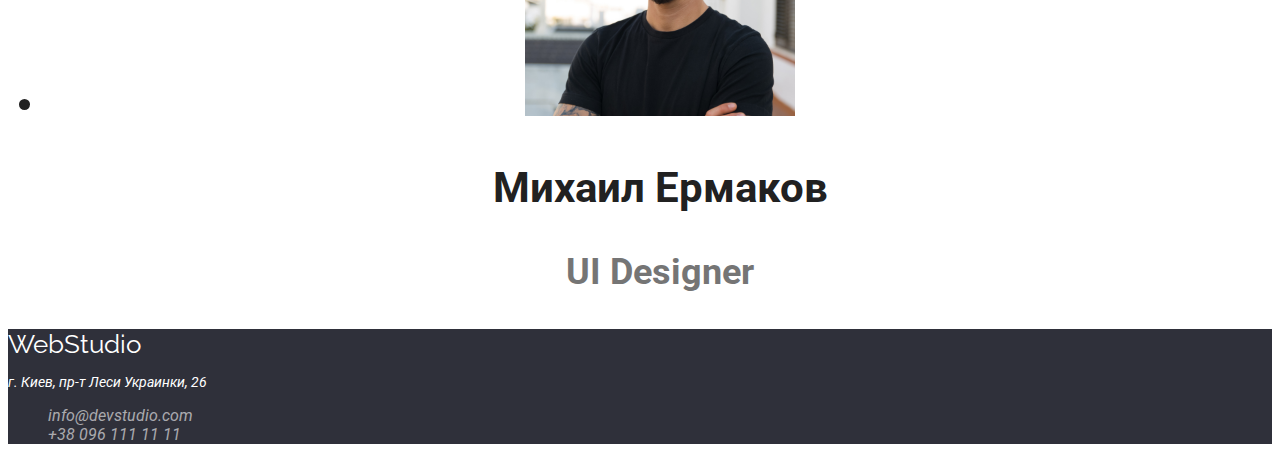
==== commit 4f4981c5: "Update index.html" ====
--- a/index.html
+++ b/index.html
@@ -12,10 +12,10 @@
     <body>    
     <!-- навигационное меню -->    
     <header class="headline">                
-            <a class=" web-studio" href="#"><span class="color-blue">Web</span>Studio</a>
+            <a class=" web-studio" href="#">Web<span class="headline-name">Studio</span></a>
             <nav class="nav-bar">
             <ul>
-            <li><a href="./index.html" class="color-blue">Студия</a></li>
+            <li><a href="./index.html" class="nav-studia-one">Студия</a></li>
             <li><a href="./portfolio.html" class="nav-portfolio" >Портфолио</a></li>
             <li><a href="#" class="nav-contact" >Контакты</a></li>
             </ul>
@@ -53,8 +53,7 @@
                 </li>
             </ul>  
             <!-- вторая секция -->
-            <h2 class="section-three" >Чем мы занимаемся</h2>
-            <!-- <div >                 -->
+            <h2 class="doing-name" >Чем мы занимаемся</h2>            
                 <ul class="doing">
                 <li>
                     <img src="./images/box1.jpg" alt="Работа на ПК" width="370">
@@ -65,11 +64,10 @@
                 <li>
                     <img src="./images/box3.jpg" alt="Работа с программой" width="370">
                 </li>
-                </ul>
-            <!-- </div>           -->
+                </ul>            
         </section>
         <!-- третья секция -->
-        <section class="section-four">
+        <section class="section-three">
             <h2>Наша команда</h2>
             <ul class="team" >
                 <li>                                
@@ -105,7 +103,7 @@
     </main>
     <!-- подвал -->
     <footer class="footer">
-        <a class=" web-studio" href="#"><span class="color-blue">Web</span>Studio</a>
+        <a class=" web-studio" href="#">Web<span class="footer-name">Studio</span></a>
             <address><p class="address" >г. Киев, пр-т Леси Украинки, 26</p>
             <ul>
             <li><a class="footer-info" href="mailto:info@devstudio.com">info@devstudio.com</a></li>
